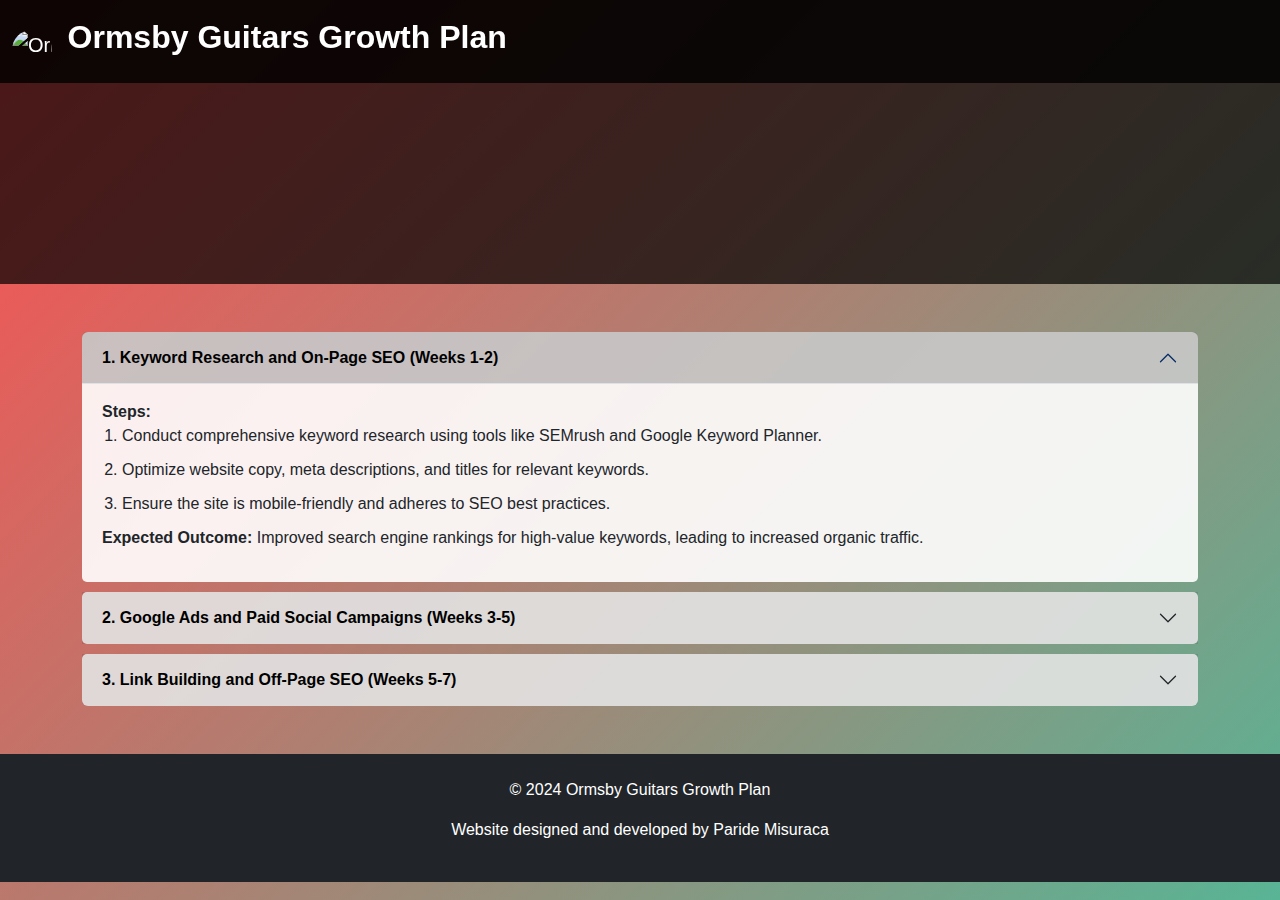
==== advertising_seo.html @ 77abf077 "Add files via upload" ====
<!DOCTYPE html>
<html lang="en">
<head>
    <meta charset="UTF-8">
    <title>Optimization of Advertising & SEO</title>
    <!-- Bootstrap CSS -->
    <link href="https://cdn.jsdelivr.net/npm/bootstrap@5.3.0/dist/css/bootstrap.min.css" rel="stylesheet">
    <link rel="stylesheet" href="styles.css">
    <!-- Font Awesome -->
    <link rel="stylesheet" href="https://cdnjs.cloudflare.com/ajax/libs/font-awesome/6.4.0/css/all.min.css">
    <meta name="viewport" content="width=device-width, initial-scale=1.0">
    <!-- Custom CSS for animations and background -->
    <style>
        body {
            /* Animated gradient background with blue, azure, green, and red */
            background: linear-gradient(-45deg, #1e3c72, #2a5298, #23d5ab, #ff4e50);
            background-size: 400% 400%;
            animation: gradientBG 15s ease infinite;
            color: white;
            margin: 0;
            padding: 0;
            font-family: 'Roboto', sans-serif;
        }

        @keyframes gradientBG {
            0% { background-position: 0% 50%; }
            50% { background-position: 100% 50%; }
            100% { background-position: 0% 50%; }
        }

        .navbar {
            background-color: rgba(0, 0, 0, 0.8);
        }

        .page-header {
            background-color: rgba(0, 0, 0, 0.7);
            padding: 100px 0 50px;
            position: relative;
            overflow: hidden;
        }

        /* Animate title: fade-in and slide down */
        .page-header h1 {
            font-family: 'Montserrat', sans-serif;
            font-size: 3em;
            color: #ffffff;
            margin-bottom: 20px;
            position: relative;
            z-index: 1;
            opacity: 0; /* Start hidden */
            transform: translateY(-30px); /* Slide down effect */
            animation: fadeInSlideDown 1s ease forwards 0.5s; /* Animation starts after 0.5s */
        }

        /* Animate subheading: fade-in and slide up */
        .page-header p {
            font-size: 1.5em;
            color: #f0f0f0;
            position: relative;
            z-index: 1;
            margin-bottom: 20px;
            opacity: 0; /* Start hidden */
            transform: translateY(30px); /* Slide up effect */
            animation: fadeInSlideUp 1s ease forwards 1s; /* Animation starts after 1s */
        }

        /* Keyframes for title animation */
        @keyframes fadeInSlideDown {
            to {
                opacity: 1; /* Fade in */
                transform: translateY(0); /* Slide down to normal position */
            }
        }

        /* Keyframes for subheading animation */
        @keyframes fadeInSlideUp {
            to {
                opacity: 1; /* Fade in */
                transform: translateY(0); /* Slide up to normal position */
            }
        }

        /* Floating particles animation */
        .particles {
            position: absolute;
            top: 0;
            left: 0;
            width: 100%;
            height: 100%;
            pointer-events: none;
            background: url('https://i.imgur.com/8hZgwNE.png') repeat;
            animation: moveParticles 60s linear infinite;
            opacity: 0.2;
            z-index: 0;
        }

        @keyframes moveParticles {
            from { background-position: 0 0; }
            to { background-position: 10000px 5000px; }
        }

        .accordion-item {
            background-color: rgba(255, 255, 255, 0.9);
            border: none;
            border-radius: 5px;
            margin-bottom: 10px;
        }

        .accordion-button {
            background-color: rgba(0, 0, 0, 0.1);
            color: #000;
            font-weight: bold;
        }

        .accordion-button:not(.collapsed) {
            background-color: rgba(0, 0, 0, 0.2);
            color: #000;
        }

        footer {
            background-color: rgba(0, 0, 0, 0.8);
        }

        .brand-text {
            font-weight: bold;
            font-family: 'Montserrat', sans-serif;
        }

        /* Additional styling */
        .accordion-body ul {
            list-style-type: none;
            padding-left: 0;
        }

        .accordion-body ol {
            padding-left: 20px;
        }

        .accordion-body li {
            margin-bottom: 10px;
        }
    </style>
</head>
<body>
    <!-- Navigation Bar -->
    <nav class="navbar navbar-expand-lg navbar-dark fixed-top">
        <div class="container-fluid">
            <a class="navbar-brand" href="index.html">
                <img src="images/logo.png" alt="Ormsby Guitars Logo" width="40" height="40" class="d-inline-block align-text-top">
                <span class="brand-text">Ormsby Guitars Growth Plan</span>
            </a>
        </div>
    </nav>

    <!-- Page Header -->
    <header class="page-header text-white text-center">
        <div class="particles"></div>
        <div class="container">
            <h1>Optimization of Advertising & SEO</h1>
            <p class="lead">Boosting visibility through targeted advertising and search engine optimization.</p>
        </div>
    </header>

    <!-- Main Content -->
    <main class="container my-5">
        <div class="accordion" id="seoAccordion">
            <!-- First Item -->
            <div class="accordion-item">
                <h2 class="accordion-header" id="headingOne">
                    <button class="accordion-button" type="button" data-bs-toggle="collapse" data-bs-target="#collapseOne" aria-expanded="true" aria-controls="collapseOne">
                        1. Keyword Research and On-Page SEO (Weeks 1-2)
                    </button>
                </h2>
                <div id="collapseOne" class="accordion-collapse collapse show" aria-labelledby="headingOne" data-bs-parent="#seoAccordion">
                    <div class="accordion-body">
                        <ul>
                            <li><strong>Steps:</strong>
                                <ol>
                                    <li>Conduct comprehensive keyword research using tools like SEMrush and Google Keyword Planner.</li>
                                    <li>Optimize website copy, meta descriptions, and titles for relevant keywords.</li>
                                    <li>Ensure the site is mobile-friendly and adheres to SEO best practices.</li>
                                </ol>
                            </li>
                            <li><strong>Expected Outcome:</strong> Improved search engine rankings for high-value keywords, leading to increased organic traffic.</li>
                        </ul>
                    </div>
                </div>
            </div>

            <!-- Second Item -->
            <div class="accordion-item">
                <h2 class="accordion-header" id="headingTwo">
                    <button class="accordion-button collapsed" type="button" data-bs-toggle="collapse" data-bs-target="#collapseTwo" aria-expanded="false" aria-controls="collapseTwo">
                        2. Google Ads and Paid Social Campaigns (Weeks 3-5)
                    </button>
                </h2>
                <div id="collapseTwo" class="accordion-collapse collapse" aria-labelledby="headingTwo" data-bs-parent="#seoAccordion">
                    <div class="accordion-body">
                        <ul>
                            <li><strong>Steps:</strong>
                                <ol>
                                    <li>Set up Google Ads campaigns targeting high-intent keywords related to custom guitars.</li>
                                    <li>Create ad copy that highlights Ormsby’s unique value propositions.</li>
                                    <li>Optimize the landing pages to improve conversions from paid traffic.</li>
                                </ol>
                            </li>
                            <li><strong>Expected Outcome:</strong> Increased brand awareness and sales through targeted advertising campaigns.</li>
                        </ul>
                    </div>
                </div>
            </div>

            <!-- Third Item -->
            <div class="accordion-item">
                <h2 class="accordion-header" id="headingThree">
                    <button class="accordion-button collapsed" type="button" data-bs-toggle="collapse" data-bs-target="#collapseThree" aria-expanded="false" aria-controls="collapseThree">
                        3. Link Building and Off-Page SEO (Weeks 5-7)
                    </button>
                </h2>
                <div id="collapseThree" class="accordion-collapse collapse" aria-labelledby="headingThree" data-bs-parent="#seoAccordion">
                    <div class="accordion-body">
                        <ul>
                            <li><strong>Steps:</strong>
                                <ol>
                                    <li>Reach out to industry blogs and influencers to collaborate on guest posts or backlinks.</li>
                                    <li>Submit the website to high-authority directories and relevant guitar-related forums.</li>
                                    <li>Engage in social media sharing to boost visibility and authority.</li>
                                </ol>
                            </li>
                            <li><strong>Expected Outcome:</strong> Higher domain authority and improved organic search rankings through link-building efforts.</li>
                        </ul>
                    </div>
                </div>
            </div>
        </div>
    </main>

    <!-- Footer -->
    <footer class="bg-dark text-white text-center py-4">
        <p>&copy; 2024 Ormsby Guitars Growth Plan</p>
        <p class="mt-3">Website designed and developed by Paride Misuraca</p>
    </footer>

    <!-- Bootstrap JS -->
    <script src="https://cdn.jsdelivr.net/npm/bootstrap@5.3.0/dist/js/bootstrap.bundle.min.js"></script>
</body>
</html>
---- styles.css ----
/* Custom Stylesheet */

/* Global Styles */
body {
    font-family: 'Montserrat', sans-serif;
    margin: 0;
    padding: 0;
    color: #333;
}

/* Navigation Bar */
.navbar {
    background-color: rgba(0, 0, 0, 0.8);
    transition: background-color 0.5s;
}

.navbar-brand .brand-text {
    font-weight: bold;
    font-size: 2rem;
    margin-left: 10px;
    color: #ffffff;
}

.navbar-brand img {
    border-radius: 50%;
}

.navbar.scrolled {
    background-color: rgba(0, 0, 0, 0.95);
}

/* Hero Section */
.hero-section {
    background: url('images/hero-bg.jpg') no-repeat center center/cover;
    height: 100vh;
    position: relative;
}

.hero-section::after {
    content: '';
    position: absolute;
    top: 0;
    left: 0;
    right: 0;
    bottom: 0;
    background: rgba(0, 0, 0, 0.6);
}

.hero-section .container {
    position: relative;
    z-index: 2;
}

.hero-section h1 {
    font-size: 3.5rem;
    font-weight: 700;
    text-shadow: 2px 2px 5px rgba(0, 0, 0, 0.7);
}

.hero-section p {
    font-size: 1.5rem;
    text-shadow: 1px 1px 3px rgba(0, 0, 0, 0.7);
}

.btn-primary {
    background-color: #0066cc;
    border: none;
}

.btn-primary:hover {
    background-color: #005bb5;
}

/* Cards */
.card-title i {
    color: #0066cc;
    margin-right: 10px;
}

.card {
    border: none;
    transition: transform 0.3s, box-shadow 0.3s;
}

.card:hover {
    transform: translateY(-5px);
    box-shadow: 0 8px 16px rgba(0, 0, 0, 0.2);
}

.btn-outline-primary {
    border-color: #0066cc;
    color: #0066cc;
}

.btn-outline-primary:hover {
    background-color: #0066cc;
    color: #fff;
}

/* Footer */
footer a {
    text-decoration: none;
}

footer a:hover {
    text-decoration: underline;
}

footer i {
    transition: color 0.3s;
}

footer i:hover {
    color: #0066cc;
}

/* Responsive Text Sizes */
@media (max-width: 768px) {
    .hero-section h1 {
        font-size: 2.5rem;
    }

    .hero-section p {
        font-size: 1.2rem;
    }
}

/* Animation Styles */
@keyframes fadeInUp {
    from {
        opacity: 0;
        transform: translate3d(0, 40px, 0);
    }
    to {
        opacity: 1;
        transform: none;
    }
}

.animate-text,
.animate-btn {
    opacity: 0;
    transform: translate3d(0, 40px, 0);
}

.animated {
    animation-name: fadeInUp;
    animation-duration: 1s;
    animation-fill-mode: forwards;
    animation-delay: var(--animation-delay, 0s);
}

/* Set delays using CSS variables */
.animate-text:nth-of-type(1) {
    --animation-delay: 0.5s;
}

.animate-text:nth-of-type(2) {
    --animation-delay: 0.7s;
}

.animate-btn {
    --animation-delay: 0.9s;
}

#guitar-360 img {
    width: 100%;
    height: auto;
    max-width: 450px; /* Puoi cambiare la dimensione massima se preferisci */
    display: block;
    margin: 0 auto;
}

.option-circle {
    width: 30px;
    height: 30px;
    border-radius: 50%;
    display: inline-block;
    margin-right: 10px;
    cursor: pointer;
    border: 2px solid #ccc;
}
.option-circle:hover {
    border: 2px solid #0066cc;
}

/* CSS for Guitar Customization Component */

/* General Styling for Customization Section */
#guitar-360, #guitar-customizer {
    width: 100%;
    max-width: 600px;
    margin: 0 auto;
    cursor: grab;
}

.image-frame {
    border: 4px solid #0066cc; /* Border color */
    border-radius: 10px; /* Rounded corners */
    padding: 15px; /* Inner spacing between the border and the image */
    box-shadow: 0 4px 8px rgba(0, 0, 0, 0.1); /* Shadow to add depth */
    background-color: #f9f9f9; /* Background color of the frame */
}

/* Styling for Customization Option Circles */
.option-circle {
    width: 30px;
    height: 30px;
    border-radius: 50%;
    display: inline-block;
    margin-right: 10px;
    cursor: pointer;
    border: 2px solid #ccc;
}

.option-circle:hover {
    border: 2px solid #0066cc;
}

/* Colors for Neck Types */
.option-circle[data-value="maple"] {
    background-color: #f5deb3; /* Light wood color for Maple */
}

.option-circle[data-value="rosewood"] {
    background-color: #8b4513; /* Dark wood color for Rosewood */
}

/* Colors for Guitar Body */
.option-circle[data-value="gray_burst"] {
    background-color: #696969; /* Gray Burst Color */
}

.option-circle[data-value="sunburst"] {
    background-color: #ff8c00; /* Sunburst Color */
}

.option-circle[data-value="surf_green"] {
    background-color: #7fffd4; /* Surf Green Color */
}

/* Colors for Pickguard */
.option-circle[data-value="red_pearloid"] {
    background-color: #b22222; /* Red Pearloid Color */
}

.option-circle[data-value="black"] {
    background-color: #000; /* Black Pickguard */
}

.option-circle[data-value="white"] {
    background-color: #fff; /* White Pickguard */
}

/* Colors for Pickup */
.option-circle[data-value="white"] {
    background-color: #fff; /* White Pickup */
}

.option-circle[data-value="black"] {
    background-color: #000; /* Black Pickup */
}

/* Add animation for the fade-in and upward motion */
@keyframes fadeUp {
    0% {
        opacity: 0;
        transform: translateY(50px); /* Start below */
    }
    100% {
        opacity: 1;
        transform: translateY(0); /* End at the original position */
    }
}

/* Apply the animation to the heading and button */
.animate-fade-up {
    animation: fadeUp 2s ease-out; /* Duration of 2 seconds */
    opacity: 0; /* Start invisible */
    animation-fill-mode: forwards; /* Stay visible after animation ends */
}
#discover-button {
    animation-delay: 1s; /* Delay of 1 second for the button */
}
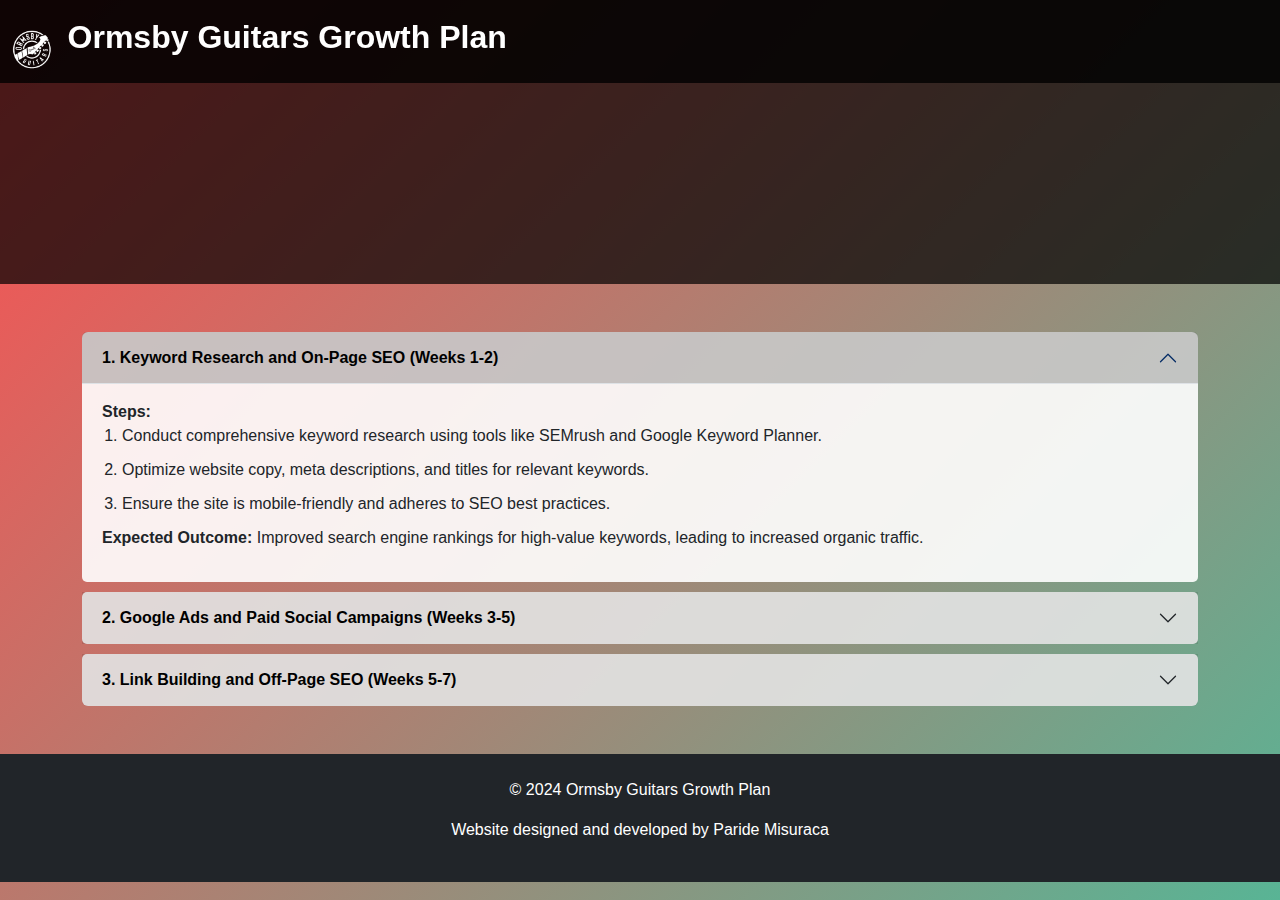
==== commit 986645bb: "Update advertising_seo.html" ====
--- a/advertising_seo.html
+++ b/advertising_seo.html
@@ -78,20 +78,6 @@
                 opacity: 1; /* Fade in */
                 transform: translateY(0); /* Slide up to normal position */
             }
-        }
-
-        /* Floating particles animation */
-        .particles {
-            position: absolute;
-            top: 0;
-            left: 0;
-            width: 100%;
-            height: 100%;
-            pointer-events: none;
-            background: url('https://i.imgur.com/8hZgwNE.png') repeat;
-            animation: moveParticles 60s linear infinite;
-            opacity: 0.2;
-            z-index: 0;
         }
 
         @keyframes moveParticles {
